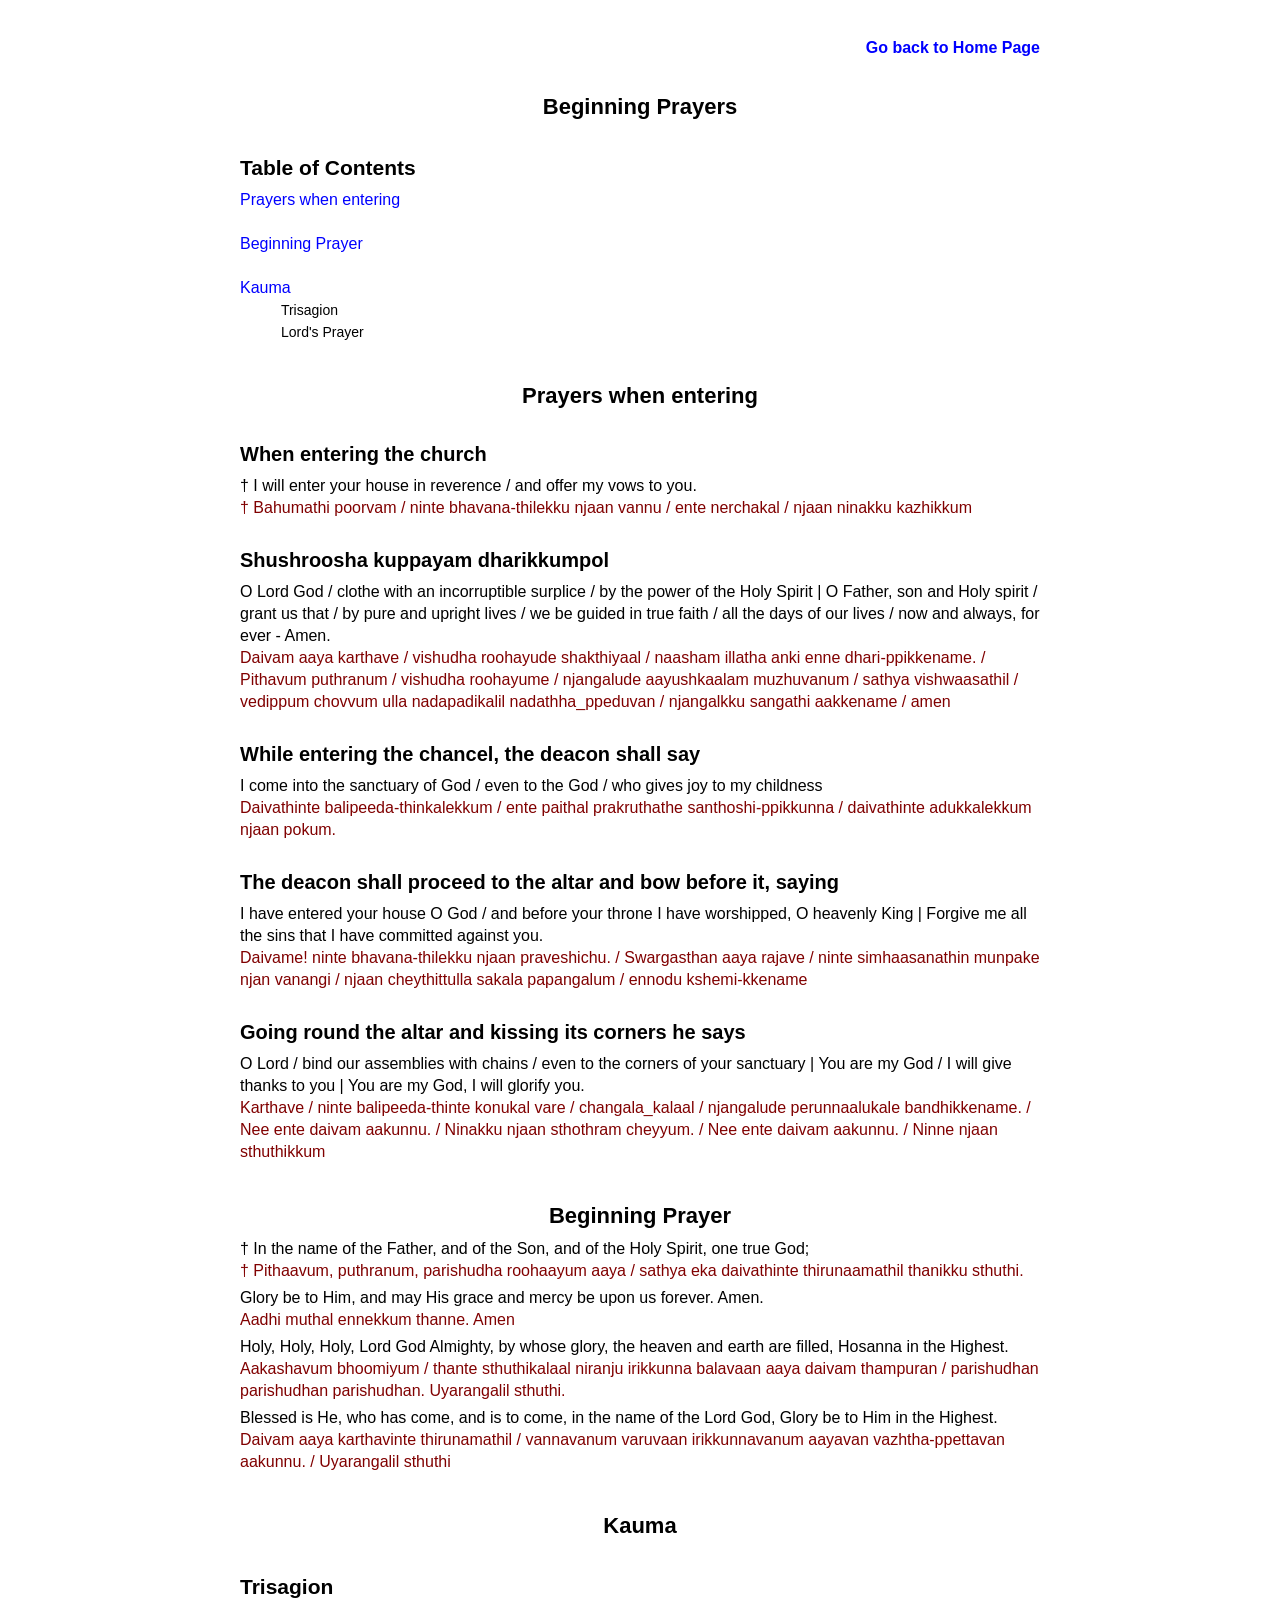
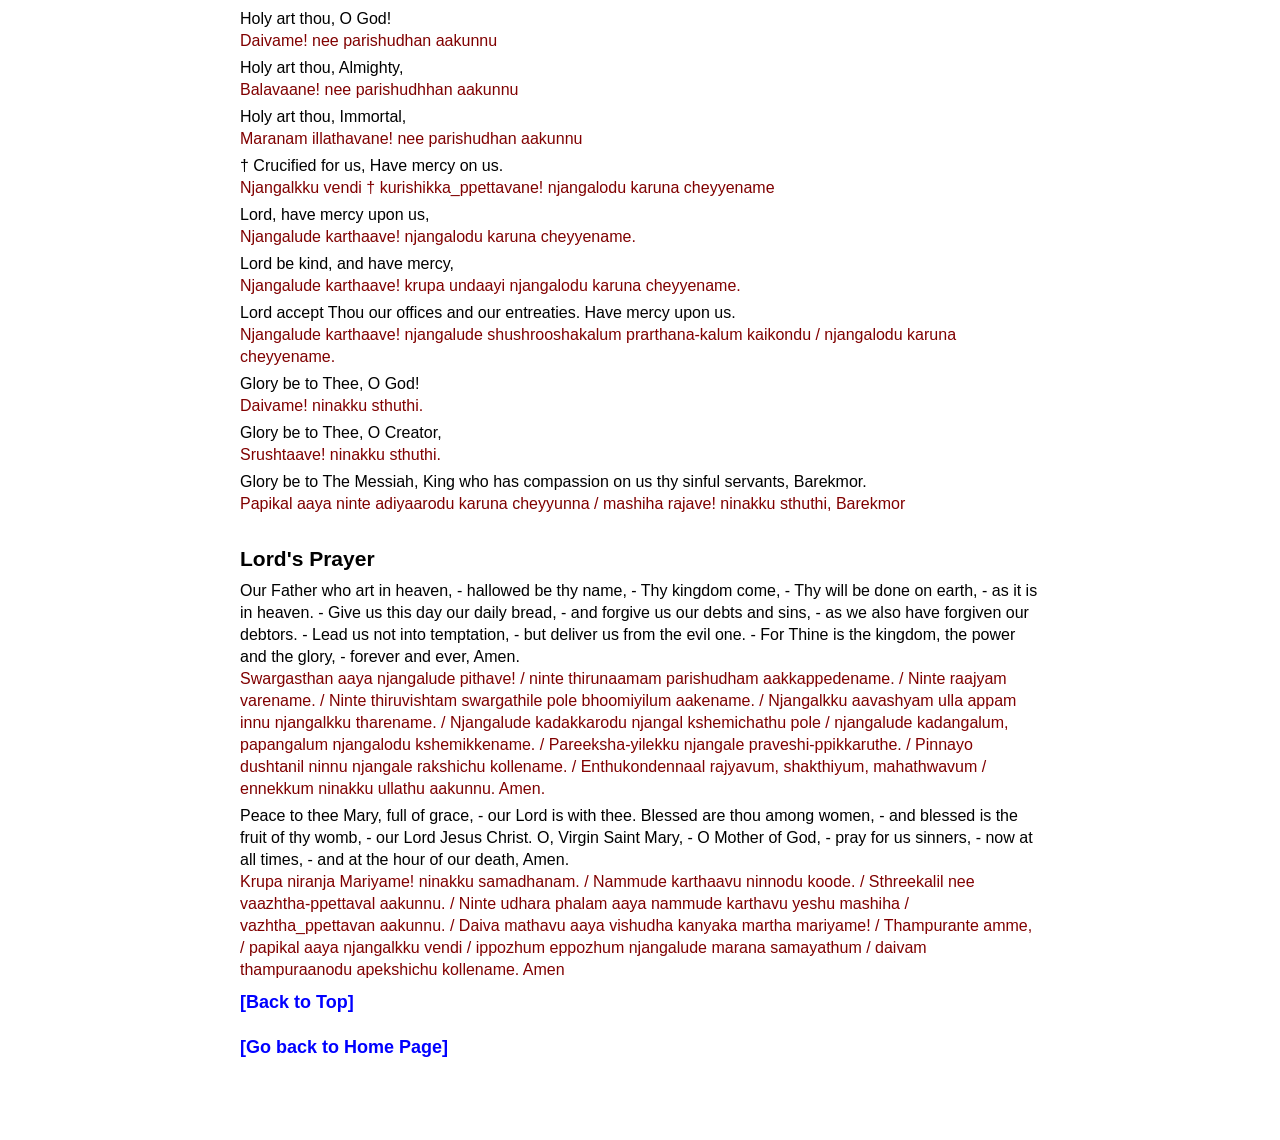
==== Sub/01_Beginning.html @ b2c0e192 "Initial ..." ====
<!DOCTYPE html><html><head><title>Beginning Prayers</title>
<meta charset="utf-8">
<meta name="viewport" content="width=device-width, initial-scale=1.0">
<link rel="manifest" href="manifest.json">
<link rel="stylesheet" href="../styles.css">
</head><body>

<!-- ===================================================================================================================================================== -->
<textarea id="markdown-input">

================================================================================================================
h1:Prayers when entering
h3:When entering the church
E:† I will enter your house in reverence / and offer my vows to you.
M:† Bahumathi poorvam / ninte bhavana-thilekku njaan vannu / ente nerchakal / njaan ninakku kazhikkum

h3:Shushroosha kuppayam dharikkumpol
E:O Lord God / clothe with an incorruptible surplice / by the power of the Holy Spirit | O Father, son and Holy spirit / grant us that / by pure and upright lives / we be guided in true faith / all the days of our lives / now and always, for ever - Amen.
M:Daivam aaya karthave / vishudha roohayude shakthiyaal / naasham illatha anki enne dhari-ppikkename. / Pithavum puthranum / vishudha roohayume / njangalude aayushkaalam muzhuvanum / sathya vishwaasathil / vedippum chovvum ulla nadapadikalil nadathha_ppeduvan / njangalkku sangathi aakkename / amen

h3:While entering the chancel, the deacon shall say
E:I come into the sanctuary of God / even to the God / who gives joy to my childness
M:Daivathinte balipeeda-thinkalekkum / ente paithal prakruthathe santhoshi-ppikkunna / daivathinte adukkalekkum njaan pokum.

h3:The deacon shall proceed to the altar and bow before it, saying
E:I have entered your house O God / and before your throne I have worshipped, O heavenly King | Forgive me all the sins that I have committed against you.
M:Daivame! ninte bhavana-thilekku njaan praveshichu. / Swargasthan aaya rajave / ninte simhaasanathin munpake njan vanangi / njaan cheythittulla sakala papangalum / ennodu kshemi-kkename

h3:Going round the altar and kissing its corners he says
E:O Lord / bind our assemblies with chains / even to the corners of your sanctuary | You are my God / I will give thanks to you | You are my God, I will glorify you.
M:Karthave / ninte balipeeda-thinte konukal vare / changala_kalaal / njangalude perunnaalukale bandhikkename. / Nee ente daivam aakunnu. / Ninakku njaan sthothram cheyyum. / Nee ente daivam aakunnu. / Ninne njaan sthuthikkum

================================================================================================================
h1:Beginning Prayer 
E:† In the name of the Father, and of the Son, and of the Holy Spirit, one true God;
M:† Pithaavum, puthranum, parishudha roohaayum aaya / sathya eka daivathinte thirunaamathil thanikku sthuthi.

E:Glory be to Him, and may His grace and mercy be upon us forever. Amen.
M:Aadhi muthal ennekkum thanne. Amen

E:Holy, Holy, Holy, Lord God Almighty, by whose glory, the heaven and earth are filled, Hosanna in the Highest.
M:Aakashavum bhoomiyum / thante sthuthikalaal niranju irikkunna balavaan aaya daivam thampuran / parishudhan parishudhan parishudhan. Uyarangalil sthuthi.

E:Blessed is He, who has come, and is to come, in the name of the Lord God, Glory be to Him in the Highest.
M:Daivam aaya karthavinte thirunamathil / vannavanum varuvaan irikkunnavanum aayavan vazhtha-ppettavan aakunnu. / Uyarangalil sthuthi

h1:Kauma
h2:Trisagion
E:Holy art thou, O God!
M:Daivame! nee parishudhan aakunnu

E:Holy art thou, Almighty,
M:Balavaane! nee parishudhhan aakunnu

E:Holy art thou, Immortal,
M:Maranam illathavane! nee parishudhan aakunnu

E:† Crucified for us, Have mercy on us.
M:Njangalkku vendi † kurishikka_ppettavane! njangalodu karuna cheyyename

E:Lord, have mercy upon us,
M:Njangalude karthaave! njangalodu karuna cheyyename.

E:Lord be kind, and have mercy,
M:Njangalude karthaave! krupa undaayi njangalodu karuna cheyyename.

E:Lord accept Thou our offices and our entreaties. Have mercy upon us.
M:Njangalude karthaave! njangalude shushrooshakalum prarthana-kalum kaikondu / njangalodu karuna cheyyename.

E:Glory be to Thee, O God!
M:Daivame! ninakku sthuthi.

E:Glory be to Thee, O Creator, ​
M:Srushtaave! ninakku sthuthi.

E:Glory be to The Messiah, King who has compassion on us thy sinful servants, Barekmor.
M:Papikal aaya ninte adiyaarodu karuna cheyyunna / mashiha rajave! ninakku sthuthi, Barekmor

h2:Lord's Prayer
E:Our Father who art in heaven, - hallowed be thy name, - Thy kingdom come, - Thy will be done on earth, - as it is in heaven. - Give us this day our daily bread, - and forgive us our debts and sins, - as we also have forgiven our debtors. - Lead us not into temptation, - but deliver us from the evil one. - For Thine is the kingdom, the power and the glory, - forever and ever, Amen.​
M:Swargasthan aaya njangalude pithave! / ninte thirunaamam parishudham aakkappedename. / Ninte raajyam varename. / Ninte thiruvishtam swargathile pole bhoomiyilum aakename. / Njangalkku aavashyam ulla appam innu njangalkku tharename. / Njangalude kadakkarodu njangal kshemichathu pole / njangalude kadangalum, papangalum njangalodu kshemikkename. / Pareeksha-yilekku njangale praveshi-ppikkaruthe. / Pinnayo dushtanil ninnu njangale rakshichu kollename. / Enthukondennaal rajyavum, shakthiyum, mahathwavum / ennekkum ninakku ullathu aakunnu. Amen.

E:Peace to thee Mary, full of grace, - our Lord is with thee. Blessed are thou among women, - and blessed is the fruit of thy womb, - our Lord Jesus Christ. O, Virgin Saint Mary, - O Mother of God, - pray for us sinners, - now at all times, - and at the hour of our death, Amen.​
M:Krupa niranja Mariyame! ninakku samadhanam. / Nammude karthaavu ninnodu koode. / Sthreekalil nee vaazhtha-ppettaval aakunnu. / Ninte udhara phalam aaya nammude karthavu yeshu mashiha / vazhtha_ppettavan aakunnu. / Daiva mathavu aaya vishudha kanyaka martha mariyame! / Thampurante amme, / papikal aaya njangalkku vendi / ippozhum eppozhum njangalude marana samayathum / daivam thampuraanodu apekshichu kollename. Amen

</textarea>
<!-- ====================================================================================================== -->
<!-- ====================================================================================================== -->

<div id="html-toc">
</div>

<div id="html-page">
</div>

<script src="../app-logic-common.js"></script>
<script src="../app-logic-EM.js"></script>

<script>
  // This registers the Service Worker from the parent folder
  if ('serviceWorker' in navigator) {
    navigator.serviceWorker.register('../sw.js');
  }
</script>

</body></html>
---- styles.css ----
/* styles.css */

body {
    font-family: Verdana, sans-serif;
    font-size: 16px;
    line-height: 22px;
    width: 100%;
    max-width: 100vw;
    margin: 0;
    padding: 15px;
    box-sizing: border-box;
}

h1 {
    text-align: center;
    font-size: 22px;
    line-height: 25px;
    margin-top: 25px;
    margin-bottom: 0px;
    padding: 10px;
}

h2, h3, h4, h5 {
    text-align: left;
    margin-bottom: 0px;
    padding: 10px 0;
    margin-left: 0;
}

h2 { font-size: 21px; line-height: 22px; margin-top: 18px; }
h3 { font-size: 20px; line-height: 21px; margin-top: 16px; }
h4 { font-size: 19px; line-height: 20px; margin-top: 14px; }
h5 { font-size: 18px; line-height: 19px; margin-top: 10px; }

p {
    font-family: Verdana, sans-serif;
    font-size: 16px;
    line-height: 17px;
    margin-top: 6px;
    margin-bottom: 0px;
    padding: 10px 0; /* Fixed syntax here */
    text-align: justify;
}

.container {
    width: 100%;
    max-width: 800px;
    margin: 0 auto;
    padding: 0;
    word-wrap: break-word;
    overflow-wrap: break-word;
}

table {
    width: 100%;
    border-collapse: collapse; /* Makes borders look cleaner */
    overflow-x: auto;
}

th, td {
    border: 1px solid black;
    padding: 5px;
}
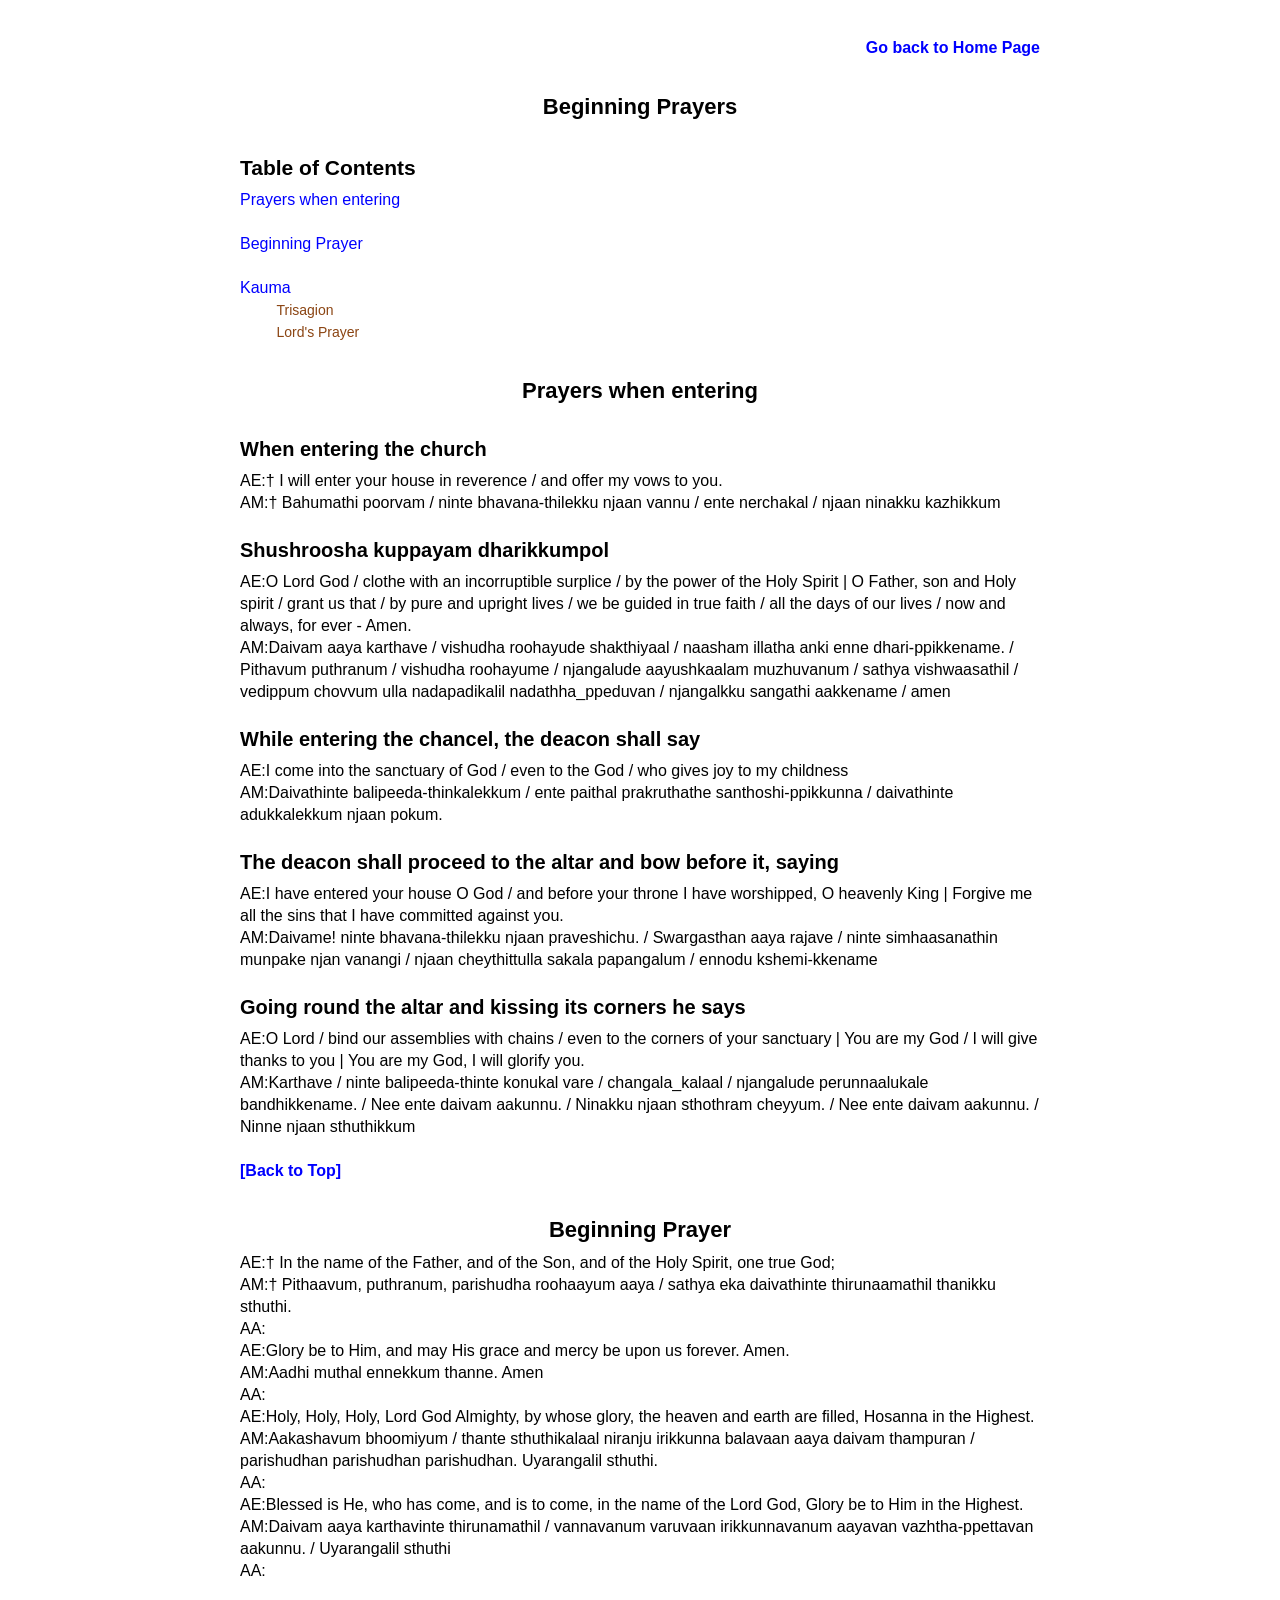
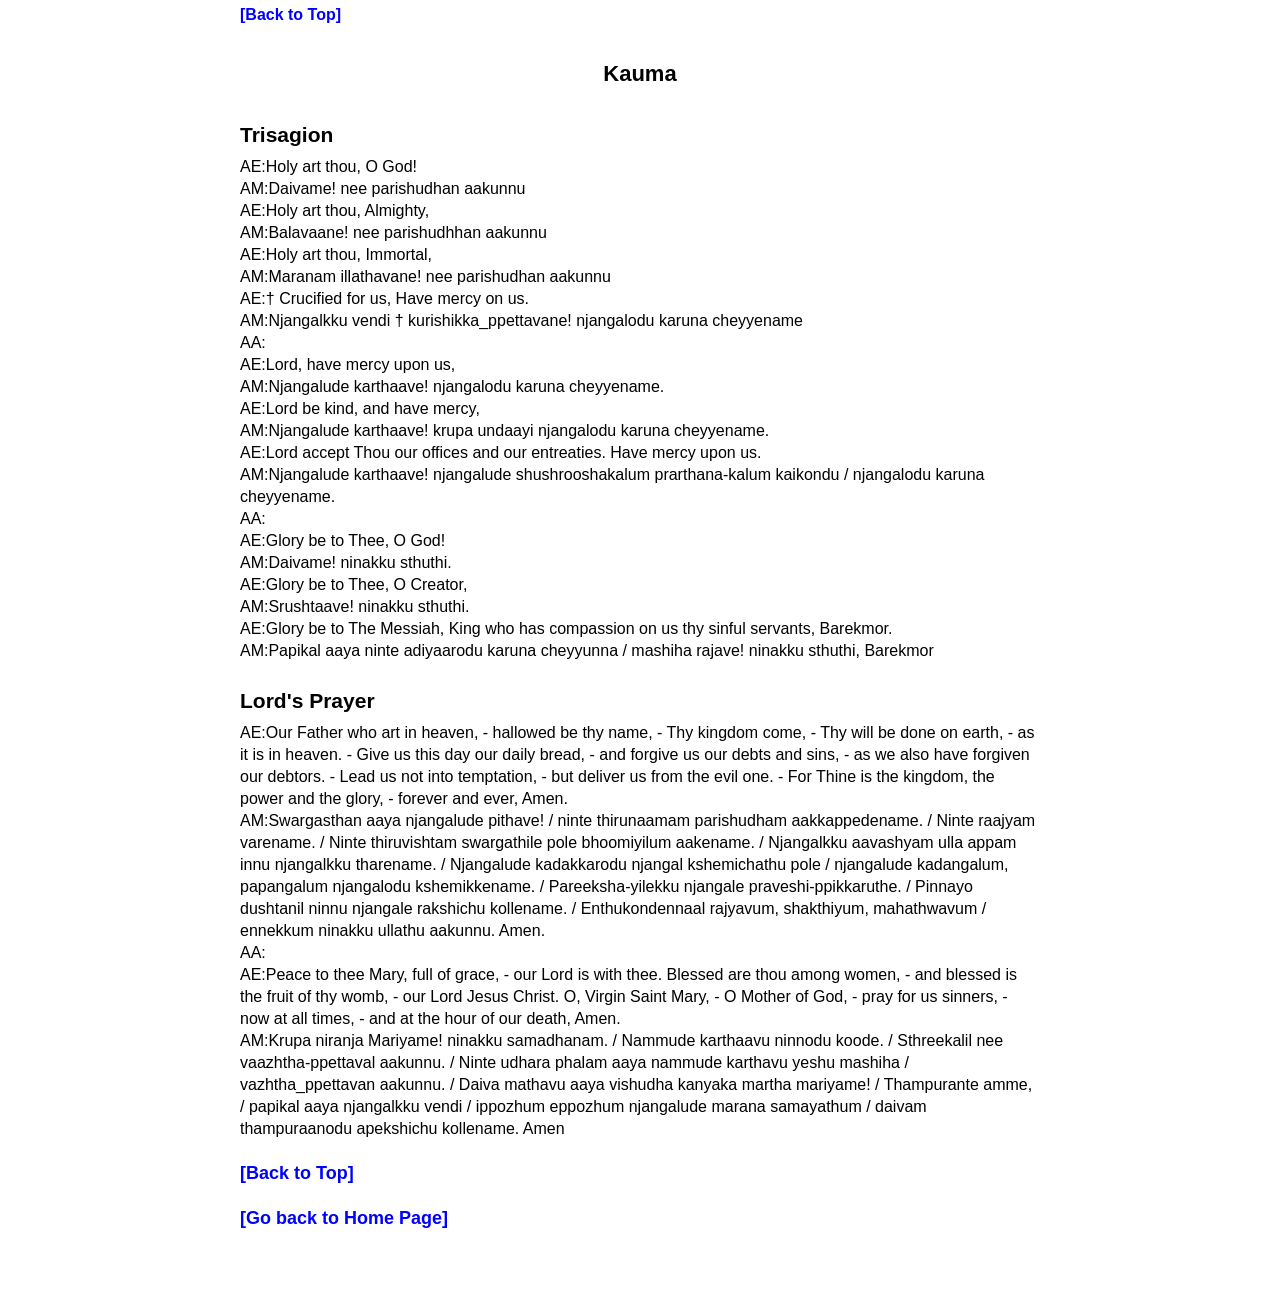
==== commit eb81115d: "updates ..." ====
--- a/Sub/01_Beginning.html
+++ b/Sub/01_Beginning.html
@@ -11,77 +11,77 @@
 ================================================================================================================
 h1:Prayers when entering
 h3:When entering the church
-E:† I will enter your house in reverence / and offer my vows to you.
-M:† Bahumathi poorvam / ninte bhavana-thilekku njaan vannu / ente nerchakal / njaan ninakku kazhikkum
+AE:† I will enter your house in reverence / and offer my vows to you.
+AM:† Bahumathi poorvam / ninte bhavana-thilekku njaan vannu / ente nerchakal / njaan ninakku kazhikkum
 
 h3:Shushroosha kuppayam dharikkumpol
-E:O Lord God / clothe with an incorruptible surplice / by the power of the Holy Spirit | O Father, son and Holy spirit / grant us that / by pure and upright lives / we be guided in true faith / all the days of our lives / now and always, for ever - Amen.
-M:Daivam aaya karthave / vishudha roohayude shakthiyaal / naasham illatha anki enne dhari-ppikkename. / Pithavum puthranum / vishudha roohayume / njangalude aayushkaalam muzhuvanum / sathya vishwaasathil / vedippum chovvum ulla nadapadikalil nadathha_ppeduvan / njangalkku sangathi aakkename / amen
+AE:O Lord God / clothe with an incorruptible surplice / by the power of the Holy Spirit | O Father, son and Holy spirit / grant us that / by pure and upright lives / we be guided in true faith / all the days of our lives / now and always, for ever - Amen.
+AM:Daivam aaya karthave / vishudha roohayude shakthiyaal / naasham illatha anki enne dhari-ppikkename. / Pithavum puthranum / vishudha roohayume / njangalude aayushkaalam muzhuvanum / sathya vishwaasathil / vedippum chovvum ulla nadapadikalil nadathha_ppeduvan / njangalkku sangathi aakkename / amen
 
 h3:While entering the chancel, the deacon shall say
-E:I come into the sanctuary of God / even to the God / who gives joy to my childness
-M:Daivathinte balipeeda-thinkalekkum / ente paithal prakruthathe santhoshi-ppikkunna / daivathinte adukkalekkum njaan pokum.
+AE:I come into the sanctuary of God / even to the God / who gives joy to my childness
+AM:Daivathinte balipeeda-thinkalekkum / ente paithal prakruthathe santhoshi-ppikkunna / daivathinte adukkalekkum njaan pokum.
 
 h3:The deacon shall proceed to the altar and bow before it, saying
-E:I have entered your house O God / and before your throne I have worshipped, O heavenly King | Forgive me all the sins that I have committed against you.
-M:Daivame! ninte bhavana-thilekku njaan praveshichu. / Swargasthan aaya rajave / ninte simhaasanathin munpake njan vanangi / njaan cheythittulla sakala papangalum / ennodu kshemi-kkename
+AE:I have entered your house O God / and before your throne I have worshipped, O heavenly King | Forgive me all the sins that I have committed against you.
+AM:Daivame! ninte bhavana-thilekku njaan praveshichu. / Swargasthan aaya rajave / ninte simhaasanathin munpake njan vanangi / njaan cheythittulla sakala papangalum / ennodu kshemi-kkename
 
 h3:Going round the altar and kissing its corners he says
-E:O Lord / bind our assemblies with chains / even to the corners of your sanctuary | You are my God / I will give thanks to you | You are my God, I will glorify you.
-M:Karthave / ninte balipeeda-thinte konukal vare / changala_kalaal / njangalude perunnaalukale bandhikkename. / Nee ente daivam aakunnu. / Ninakku njaan sthothram cheyyum. / Nee ente daivam aakunnu. / Ninne njaan sthuthikkum
+AE:O Lord / bind our assemblies with chains / even to the corners of your sanctuary | You are my God / I will give thanks to you | You are my God, I will glorify you.
+AM:Karthave / ninte balipeeda-thinte konukal vare / changala_kalaal / njangalude perunnaalukale bandhikkename. / Nee ente daivam aakunnu. / Ninakku njaan sthothram cheyyum. / Nee ente daivam aakunnu. / Ninne njaan sthuthikkum
 
 ================================================================================================================
 h1:Beginning Prayer 
-E:† In the name of the Father, and of the Son, and of the Holy Spirit, one true God;
-M:† Pithaavum, puthranum, parishudha roohaayum aaya / sathya eka daivathinte thirunaamathil thanikku sthuthi.
+AE:† In the name of the Father, and of the Son, and of the Holy Spirit, one true God;
+AM:† Pithaavum, puthranum, parishudha roohaayum aaya / sathya eka daivathinte thirunaamathil thanikku sthuthi.
+AA:
 
-E:Glory be to Him, and may His grace and mercy be upon us forever. Amen.
-M:Aadhi muthal ennekkum thanne. Amen
+AE:Glory be to Him, and may His grace and mercy be upon us forever. Amen.
+AM:Aadhi muthal ennekkum thanne. Amen
+AA:
 
-E:Holy, Holy, Holy, Lord God Almighty, by whose glory, the heaven and earth are filled, Hosanna in the Highest.
-M:Aakashavum bhoomiyum / thante sthuthikalaal niranju irikkunna balavaan aaya daivam thampuran / parishudhan parishudhan parishudhan. Uyarangalil sthuthi.
+AE:Holy, Holy, Holy, Lord God Almighty, by whose glory, the heaven and earth are filled, Hosanna in the Highest.
+AM:Aakashavum bhoomiyum / thante sthuthikalaal niranju irikkunna balavaan aaya daivam thampuran / parishudhan parishudhan parishudhan. Uyarangalil sthuthi.
+AA:
 
-E:Blessed is He, who has come, and is to come, in the name of the Lord God, Glory be to Him in the Highest.
-M:Daivam aaya karthavinte thirunamathil / vannavanum varuvaan irikkunnavanum aayavan vazhtha-ppettavan aakunnu. / Uyarangalil sthuthi
+AE:Blessed is He, who has come, and is to come, in the name of the Lord God, Glory be to Him in the Highest.
+AM:Daivam aaya karthavinte thirunamathil / vannavanum varuvaan irikkunnavanum aayavan vazhtha-ppettavan aakunnu. / Uyarangalil sthuthi
+AA:
 
 h1:Kauma
 h2:Trisagion
-E:Holy art thou, O God!
-M:Daivame! nee parishudhan aakunnu
+AE:Holy art thou, O God!
+AM:Daivame! nee parishudhan aakunnu
+AE:Holy art thou, Almighty,
+AM:Balavaane! nee parishudhhan aakunnu
+AE:Holy art thou, Immortal,
+AM:Maranam illathavane! nee parishudhan aakunnu
+AE:† Crucified for us, Have mercy on us.
+AM:Njangalkku vendi † kurishikka_ppettavane! njangalodu karuna cheyyename
+AA:
 
-E:Holy art thou, Almighty,
-M:Balavaane! nee parishudhhan aakunnu
+AE:Lord, have mercy upon us,
+AM:Njangalude karthaave! njangalodu karuna cheyyename.
+AE:Lord be kind, and have mercy,
+AM:Njangalude karthaave! krupa undaayi njangalodu karuna cheyyename.
+AE:Lord accept Thou our offices and our entreaties. Have mercy upon us.
+AM:Njangalude karthaave! njangalude shushrooshakalum prarthana-kalum kaikondu / njangalodu karuna cheyyename.
+AA:
 
-E:Holy art thou, Immortal,
-M:Maranam illathavane! nee parishudhan aakunnu
-
-E:† Crucified for us, Have mercy on us.
-M:Njangalkku vendi † kurishikka_ppettavane! njangalodu karuna cheyyename
-
-E:Lord, have mercy upon us,
-M:Njangalude karthaave! njangalodu karuna cheyyename.
-
-E:Lord be kind, and have mercy,
-M:Njangalude karthaave! krupa undaayi njangalodu karuna cheyyename.
-
-E:Lord accept Thou our offices and our entreaties. Have mercy upon us.
-M:Njangalude karthaave! njangalude shushrooshakalum prarthana-kalum kaikondu / njangalodu karuna cheyyename.
-
-E:Glory be to Thee, O God!
-M:Daivame! ninakku sthuthi.
-
-E:Glory be to Thee, O Creator, ​
-M:Srushtaave! ninakku sthuthi.
-
-E:Glory be to The Messiah, King who has compassion on us thy sinful servants, Barekmor.
-M:Papikal aaya ninte adiyaarodu karuna cheyyunna / mashiha rajave! ninakku sthuthi, Barekmor
+AE:Glory be to Thee, O God!
+AM:Daivame! ninakku sthuthi.
+AE:Glory be to Thee, O Creator, ​
+AM:Srushtaave! ninakku sthuthi.
+AE:Glory be to The Messiah, King who has compassion on us thy sinful servants, Barekmor.
+AM:Papikal aaya ninte adiyaarodu karuna cheyyunna / mashiha rajave! ninakku sthuthi, Barekmor
 
 h2:Lord's Prayer
-E:Our Father who art in heaven, - hallowed be thy name, - Thy kingdom come, - Thy will be done on earth, - as it is in heaven. - Give us this day our daily bread, - and forgive us our debts and sins, - as we also have forgiven our debtors. - Lead us not into temptation, - but deliver us from the evil one. - For Thine is the kingdom, the power and the glory, - forever and ever, Amen.​
-M:Swargasthan aaya njangalude pithave! / ninte thirunaamam parishudham aakkappedename. / Ninte raajyam varename. / Ninte thiruvishtam swargathile pole bhoomiyilum aakename. / Njangalkku aavashyam ulla appam innu njangalkku tharename. / Njangalude kadakkarodu njangal kshemichathu pole / njangalude kadangalum, papangalum njangalodu kshemikkename. / Pareeksha-yilekku njangale praveshi-ppikkaruthe. / Pinnayo dushtanil ninnu njangale rakshichu kollename. / Enthukondennaal rajyavum, shakthiyum, mahathwavum / ennekkum ninakku ullathu aakunnu. Amen.
+AE:Our Father who art in heaven, - hallowed be thy name, - Thy kingdom come, - Thy will be done on earth, - as it is in heaven. - Give us this day our daily bread, - and forgive us our debts and sins, - as we also have forgiven our debtors. - Lead us not into temptation, - but deliver us from the evil one. - For Thine is the kingdom, the power and the glory, - forever and ever, Amen.​
+AM:Swargasthan aaya njangalude pithave! / ninte thirunaamam parishudham aakkappedename. / Ninte raajyam varename. / Ninte thiruvishtam swargathile pole bhoomiyilum aakename. / Njangalkku aavashyam ulla appam innu njangalkku tharename. / Njangalude kadakkarodu njangal kshemichathu pole / njangalude kadangalum, papangalum njangalodu kshemikkename. / Pareeksha-yilekku njangale praveshi-ppikkaruthe. / Pinnayo dushtanil ninnu njangale rakshichu kollename. / Enthukondennaal rajyavum, shakthiyum, mahathwavum / ennekkum ninakku ullathu aakunnu. Amen.
+AA:
 
-E:Peace to thee Mary, full of grace, - our Lord is with thee. Blessed are thou among women, - and blessed is the fruit of thy womb, - our Lord Jesus Christ. O, Virgin Saint Mary, - O Mother of God, - pray for us sinners, - now at all times, - and at the hour of our death, Amen.​
-M:Krupa niranja Mariyame! ninakku samadhanam. / Nammude karthaavu ninnodu koode. / Sthreekalil nee vaazhtha-ppettaval aakunnu. / Ninte udhara phalam aaya nammude karthavu yeshu mashiha / vazhtha_ppettavan aakunnu. / Daiva mathavu aaya vishudha kanyaka martha mariyame! / Thampurante amme, / papikal aaya njangalkku vendi / ippozhum eppozhum njangalude marana samayathum / daivam thampuraanodu apekshichu kollename. Amen
+AE:Peace to thee Mary, full of grace, - our Lord is with thee. Blessed are thou among women, - and blessed is the fruit of thy womb, - our Lord Jesus Christ. O, Virgin Saint Mary, - O Mother of God, - pray for us sinners, - now at all times, - and at the hour of our death, Amen.​
+AM:Krupa niranja Mariyame! ninakku samadhanam. / Nammude karthaavu ninnodu koode. / Sthreekalil nee vaazhtha-ppettaval aakunnu. / Ninte udhara phalam aaya nammude karthavu yeshu mashiha / vazhtha_ppettavan aakunnu. / Daiva mathavu aaya vishudha kanyaka martha mariyame! / Thampurante amme, / papikal aaya njangalkku vendi / ippozhum eppozhum njangalude marana samayathum / daivam thampuraanodu apekshichu kollename. Amen
 
 </textarea>
 <!-- ====================================================================================================== -->
@@ -94,7 +94,7 @@
 </div>
 
 <script src="../app-logic-common.js"></script>
-<script src="../app-logic-EM.js"></script>
+<script src="../app-logic-SK.js"></script>
 
 <script>
   // This registers the Service Worker from the parent folder
